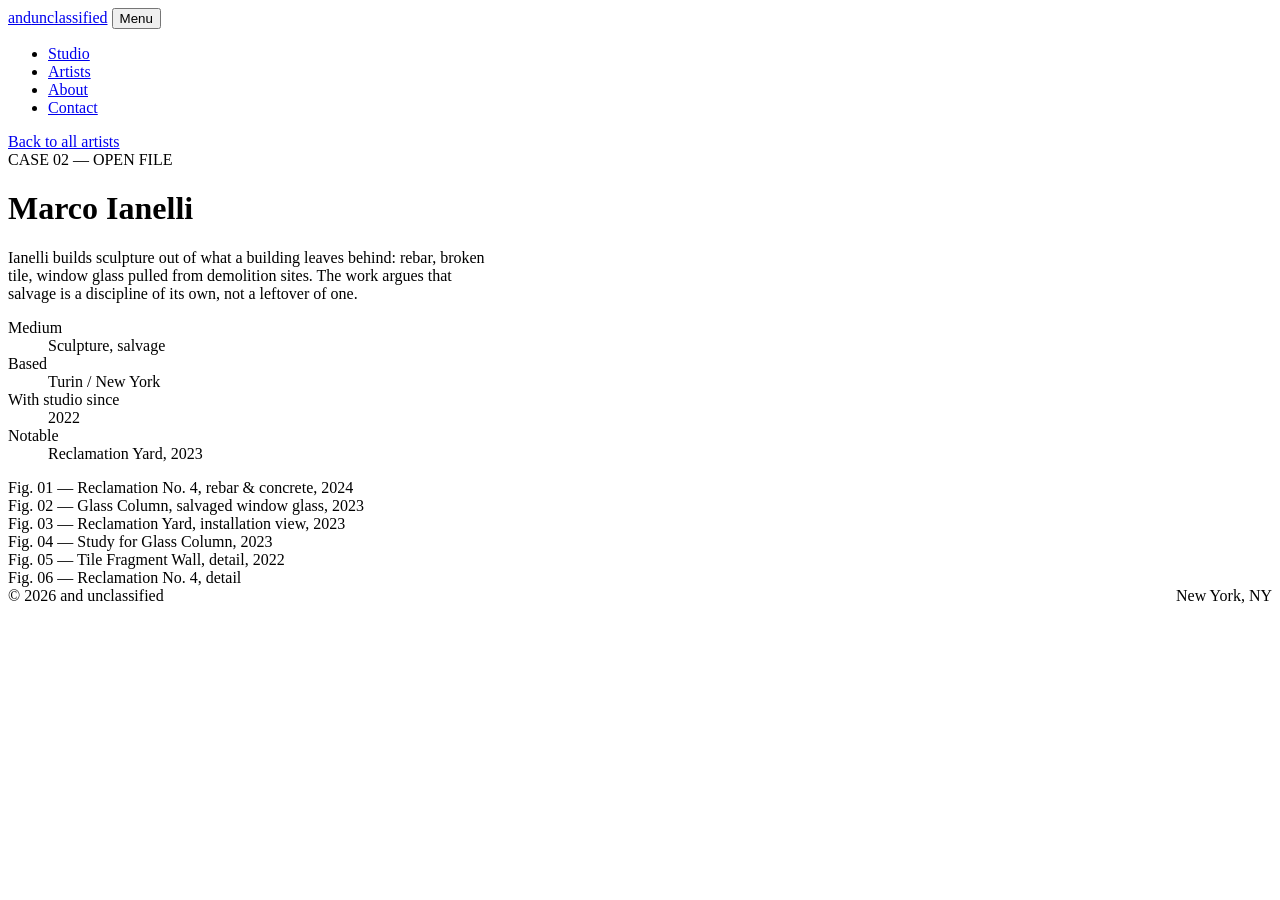
==== artist-02.html @ 2f0dbfe1 "Add files via upload" ====
<!DOCTYPE html>
<html lang="en">
<head>
<meta charset="UTF-8">
<meta name="viewport" content="width=device-width, initial-scale=1.0">
<title>Marco Ianelli — and unclassified</title>
<meta name="description" content="Case file for Marco Ianelli, sculpture and salvage artist represented by and unclassified.">
<link rel="stylesheet" href="../css/style.css">
</head>
<body>

<header class="site-header">
  <div class="wrap">
    <a href="../index.html" class="wordmark">and<span>unclassified</span></a>
    <button class="nav-toggle" aria-expanded="false" aria-controls="nav-links">Menu</button>
    <ul class="nav-links" id="nav-links">
      <li><a href="../index.html">Studio</a></li>
      <li><a href="../artists.html" aria-current="page">Artists</a></li>
      <li><a href="../index.html#about">About</a></li>
      <li><a href="../index.html#contact">Contact</a></li>
    </ul>
  </div>
</header>

<main>
  <div class="wrap">
    <a class="back-link" href="../artists.html">Back to all artists</a>
  </div>

  <div class="dossier-head">
    <div class="wrap">
      <span class="no">CASE 02 — OPEN FILE</span>
      <h1>Marco Ianelli</h1>
      <p class="lede" style="margin-top: var(--space-2); max-width: 60ch;">
        Ianelli builds sculpture out of what a building leaves behind: rebar, broken tile, window glass pulled from
        demolition sites. The work argues that salvage is a discipline of its own, not a leftover of one.
      </p>

      <dl class="spec-sheet">
        <dt>Medium</dt>
        <dd>Sculpture, salvage</dd>
        <dt>Based</dt>
        <dd>Turin / New York</dd>
        <dt>With studio since</dt>
        <dd>2022</dd>
        <dt>Notable</dt>
        <dd>Reclamation Yard, 2023</dd>
      </dl>
    </div>
  </div>

  <div class="wrap">
    <div class="plate-grid">
      <div class="plate" style="--plate-a:#c9d0c3; --plate-b:#5f6b4e;">
        <span class="cap">Fig. 01 &mdash; Reclamation No. 4, rebar &amp; concrete, 2024</span>
      </div>
      <div class="plate" style="--plate-a:#d2d6c9; --plate-b:#6f7a5c;">
        <span class="cap">Fig. 02 &mdash; Glass Column, salvaged window glass, 2023</span>
      </div>
      <div class="plate" style="--plate-a:#bcc4ac; --plate-b:#454f36;">
        <span class="cap">Fig. 03 &mdash; Reclamation Yard, installation view, 2023</span>
      </div>
      <div class="plate" style="--plate-a:#cdd3bf; --plate-b:#7d8865;">
        <span class="cap">Fig. 04 &mdash; Study for Glass Column, 2023</span>
      </div>
      <div class="plate" style="--plate-a:#c3c9b1; --plate-b:#556042;">
        <span class="cap">Fig. 05 &mdash; Tile Fragment Wall, detail, 2022</span>
      </div>
      <div class="plate" style="--plate-a:#d8dcc9; --plate-b:#8a9370;">
        <span class="cap">Fig. 06 &mdash; Reclamation No. 4, detail</span>
      </div>
    </div>
  </div>
</main>

<footer class="site-footer">
  <div class="wrap" style="display:flex; justify-content:space-between; width:100%; flex-wrap:wrap; gap: 0.5rem;">
    <span>&copy; 2026 and unclassified</span>
    <span>New York, NY</span>
  </div>
</footer>

<script src="../js/main.js"></script>
</body>
</html>
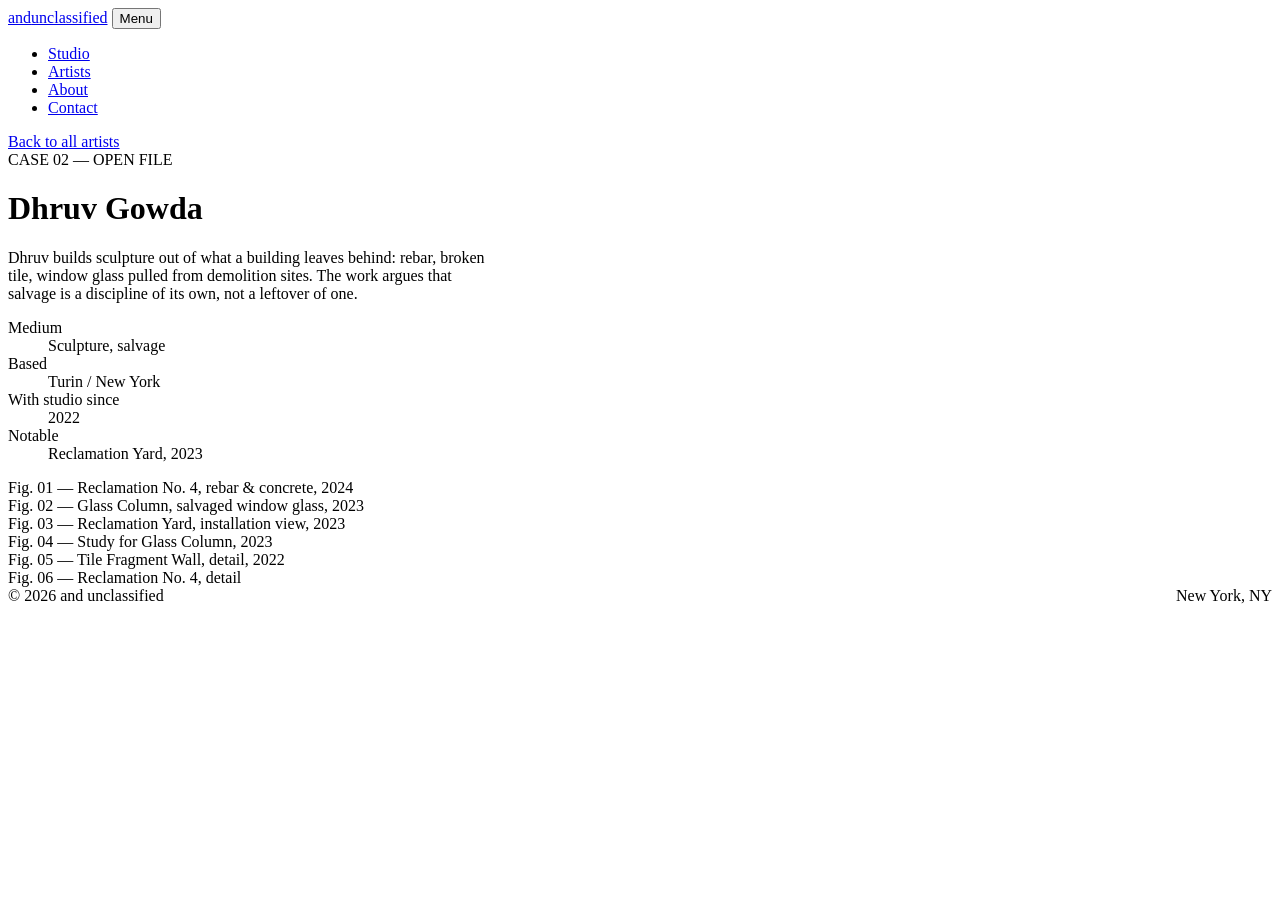
==== commit 3430e80b: "artist-02.html" ====
--- a/artist-02.html
+++ b/artist-02.html
@@ -3,7 +3,7 @@
 <head>
 <meta charset="UTF-8">
 <meta name="viewport" content="width=device-width, initial-scale=1.0">
-<title>Marco Ianelli — and unclassified</title>
+<title>Dhruv Gowda — and unclassified</title>
 <meta name="description" content="Case file for Marco Ianelli, sculpture and salvage artist represented by and unclassified.">
 <link rel="stylesheet" href="../css/style.css">
 </head>
@@ -30,9 +30,9 @@
   <div class="dossier-head">
     <div class="wrap">
       <span class="no">CASE 02 — OPEN FILE</span>
-      <h1>Marco Ianelli</h1>
+      <h1>Dhruv Gowda</h1>
       <p class="lede" style="margin-top: var(--space-2); max-width: 60ch;">
-        Ianelli builds sculpture out of what a building leaves behind: rebar, broken tile, window glass pulled from
+        Dhruv builds sculpture out of what a building leaves behind: rebar, broken tile, window glass pulled from
         demolition sites. The work argues that salvage is a discipline of its own, not a leftover of one.
       </p>
 
